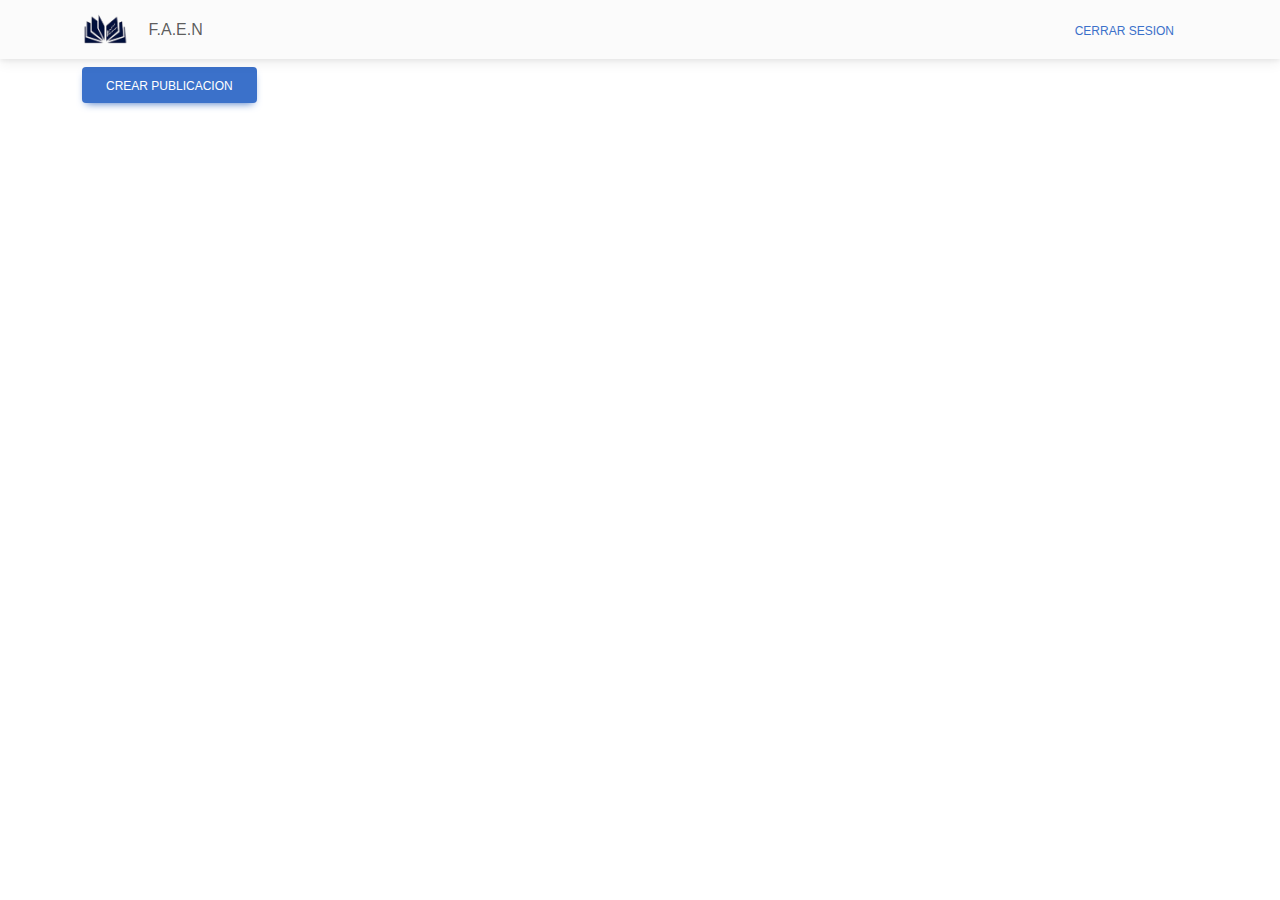
==== admin/index.html @ 62405fb1 "subida login alumno" ====
<!DOCTYPE html>
<html lang="en">
<head>
    <meta charset="UTF-8">
    <meta name="viewport" content="width=device-width, initial-scale=1.0">
    <title>Bienvenido!</title>
    <link rel="stylesheet" href="../mdb/css/mdb.min.css">
    <link rel="stylesheet" href="../toastr/build/toastr.min.css">
</head>
<body>
    <header>
        <!-- Navbar -->
        <nav class="navbar navbar-expand-lg navbar-light bg-body-tertiary">
        <!-- Container wrapper -->
        <div class="container">
            <!-- Navbar brand -->
            <a class="navbar-brand me-2" href="https://mdbgo.com/">
            <img
                src="logo.png"
                height="30"
                alt="F.A.E.N Logo"
                loading="lazy"
                style="margin-top: -1px;"
            />
            </a>

            <!-- Toggle button -->
            <button
            data-mdb-collapse-init
            class="navbar-toggler"
            type="button"
            data-mdb-target="#navbarButtonsExample"
            aria-controls="navbarButtonsExample"
            aria-expanded="false"
            aria-label="Toggle navigation"
            >
            <i class="fas fa-bars"></i>
            </button>

            <!-- Collapsible wrapper -->
            <div class="collapse navbar-collapse" id="navbarButtonsExample">
            <!-- Left links -->
            <ul class="navbar-nav me-auto mb-2 mb-lg-0">
                <li class="nav-item">
                <a class="nav-link" href="#">F.A.E.N</a>
                </li>
            </ul>
            <!-- Left links -->

            <div class="d-flex align-items-center">
                <button id="cerrarSesion" data-mdb-ripple-init type="button" class="btn btn-link px-3 me-2">
                Cerrar sesion
                </button>
            </div>
            </div>
            <!-- Collapsible wrapper -->
        </div>
        <!-- Container wrapper -->
        </nav>
        <!-- Navbar -->
    </header>
    <div class="container mt-2">
        <div class="row mb-2">
            <div class="col-6">
                <button type="button" data-mdb-modal-init data-mdb-target="#newPublicacion" class="btn btn-primary" data-mdb-ripple-init>Crear publicacion</button>
            </div>
        </div>
        <div id="listarPublicaciones" class="row">
          
        </div>
    </div>








    <!-- ////////////////////////////////////////////////////////////////////////////////////////////////////// -->
    <!-- //////////////////////////MODAL CREAR PUBLICACIONES/////////////////////////////////////////////////// -->
        <!-- Modal -->
        <div class="modal fade" id="newPublicacion" tabindex="-1" aria-labelledby="exampleModalLabel" aria-hidden="true">
            <div class="modal-dialog">
            <div class="modal-content">
                <form id="nuevaPublicacion">
                    <div class="modal-header">
                    <h5 class="modal-title" id="exampleModalLabel" style="background: #ededed;padding: 1%;border-radius: 5px;">Nueva publicacion</h5>
                    <button type="button" class="btn-close" data-mdb-ripple-init data-mdb-dismiss="modal" aria-label="Close"></button>
                    </div>
                    <div class="modal-body">
                        <div class="row">
                            <div class="col-12">
                                <p style="background: #ededed;padding: 1%;border-radius: 5px;" class="text-center text-success">Complete los campos para crear una publicacion</p>
                            </div>
                        </div>
                        <div class="row">
                            <div class="col-12 mb-2">
                                <div class="form-outline" data-mdb-input-init>
                                    <input type="text" required id="titulo" name="titulo" class="form-control" />
                                    <label class="form-label" for="titulo">Titulo</label>
                                </div>
                            </div>
                            <div class="col-12 mb-2">
                                <div class="form-outline" data-mdb-input-init>
                                    <textarea required class="form-control" id="texto" name="texto" rows="4"></textarea>
                                    <label class="form-label" for="texto">Message</label>
                                </div>
                            </div>
                            <div class="col-12">
                                <label class="form-label" for="archivo">Seleccione un archivo</label>
                                <input type="file" name="archivo" class="form-control" id="archivo" />
                            </div>
                        </div>
                    
                    </div>
                    <div class="modal-footer">
                    <button type="button" class="btn btn-secondary" data-mdb-ripple-init data-mdb-dismiss="modal">Cerrar</button>
                    <button type="submit" class="btn btn-primary">Publicar</button>
                    </div>
                </form>
            </div>
            </div>
        </div>
    <!-- ////////////////////////////////////////////////////////////////////////////////////////////////////// -->
    <!-- ////////////////////////////////////////////////////////////////////////////////////////////////////// -->
    <!-- ////////////////////////////////////////////////////////////////////////////////////////////////////// -->
    <!-- ////////////////////////////////////////////////////////////////////////////////////////////////////// -->
     <!-- Modal -->
    <div class="modal fade" id="modalEdit" tabindex="-1" aria-labelledby="exampleModalLabel" aria-hidden="true">
        <div class="modal-dialog">
            <form id="formEdit">
                <div class="modal-content">
                    <div class="modal-header">
                    <h5 class="modal-title" style="background: #ededed;padding: 1%;border-radius: 5px;" id="exampleModalLabel">Editar publicacion</h5>
                    <button type="button" class="btn-close" data-mdb-ripple-init data-mdb-dismiss="modal" aria-label="Close"></button>
                    </div>
                    <div class="modal-body">
                        <div class="row">
                            <div class="col-12 mb-2" style="display:none;">
                                <div class="form-outline" data-mdb-input-init>
                                    <input type="text" id="idPxd" name="idPxd" class="form-control" />
                                    <label class="form-label" for="idPxd">id</label>
                                </div>
                            </div>
                            <div class="col-12 mb-2">
                                <div class="form-outline" data-mdb-input-init>
                                    <input type="text" id="tituloUp" name="tituloUp" class="form-control" />
                                    <label class="form-label" for="tituloUp">Titulo</label>
                                </div>
                            </div>
                            <div class="col-12">
                                <div class="form-outline" data-mdb-input-init>
                                    <textarea class="form-control" id="textoUp" name="textoUp" rows="4"></textarea>
                                    <label class="form-label" for="textoUp">Message</label>
                                </div>
                            </div>
                        </div>
                    </div>
                    <div class="modal-footer">
                    <button type="button" class="btn btn-secondary" data-mdb-ripple-init data-mdb-dismiss="modal">Cerrar</button>
                    <button type="submit" class="btn btn-primary" data-mdb-ripple-init>Guardar cambios</button>
                    </div>
                </div>
            </form>
        </div>
    </div>
    <!-- ////////////////////////////////////////////////////////////////////////////////////////////////////// -->
    <!-- ////////////////////////////////////////////////////////////////////////////////////////////////////// -->
    <!-- ////////////////////////////////////////////////////////////////////////////////////////////////////// -->
    <!-- ////////////////////////////////////////////////////////////////////////////////////////////////////// -->
    <div class="modal fade" id="eliminarP" tabindex="-1" aria-labelledby="exampleModalLabel" aria-hidden="true">
        <div class="modal-dialog">
          <div class="modal-content">
            <div class="modal-header">
              <h5 class="modal-title" id="exampleModalLabel" style="background: #dc4c64;padding: 1%;border-radius: 5px;color: white;">Eliminar</h5>
              <button type="button" class="btn-close" data-mdb-ripple-init data-mdb-dismiss="modal" aria-label="Close"></button>
            </div>
            <div style="background: #ffeaea;" class="modal-body">
                <div class="row">
                    <div class="col-12 text-center">
                        <span class="text-danger">¿Estas seguro que deseas continuar?</span>
                    </div>
                </div>
            </div>
            <div class="modal-footer">
                <button type="button" onclick="eliminarPublicacion()" class="btn btn-danger" data-mdb-ripple-init>Si</button>
                <button type="button" class="btn btn-secondary" data-mdb-ripple-init data-mdb-dismiss="modal">Cerrar</button>
            </div>
          </div>
        </div>
    <!-- ////////////////////////////////////////////////////////////////////////////////////////////////////// -->
    <!-- ////////////////////////////////////////////////////////////////////////////////////////////////////// -->
     
    
</body>
<script src="../mdb/js/jquery.js"></script>
<script src="../toastr/build/toastr.min.js"></script>
<script src="../mdb/js/mdb.umd.min.js"></script>
<script src="js/js.js"></script>
</html>
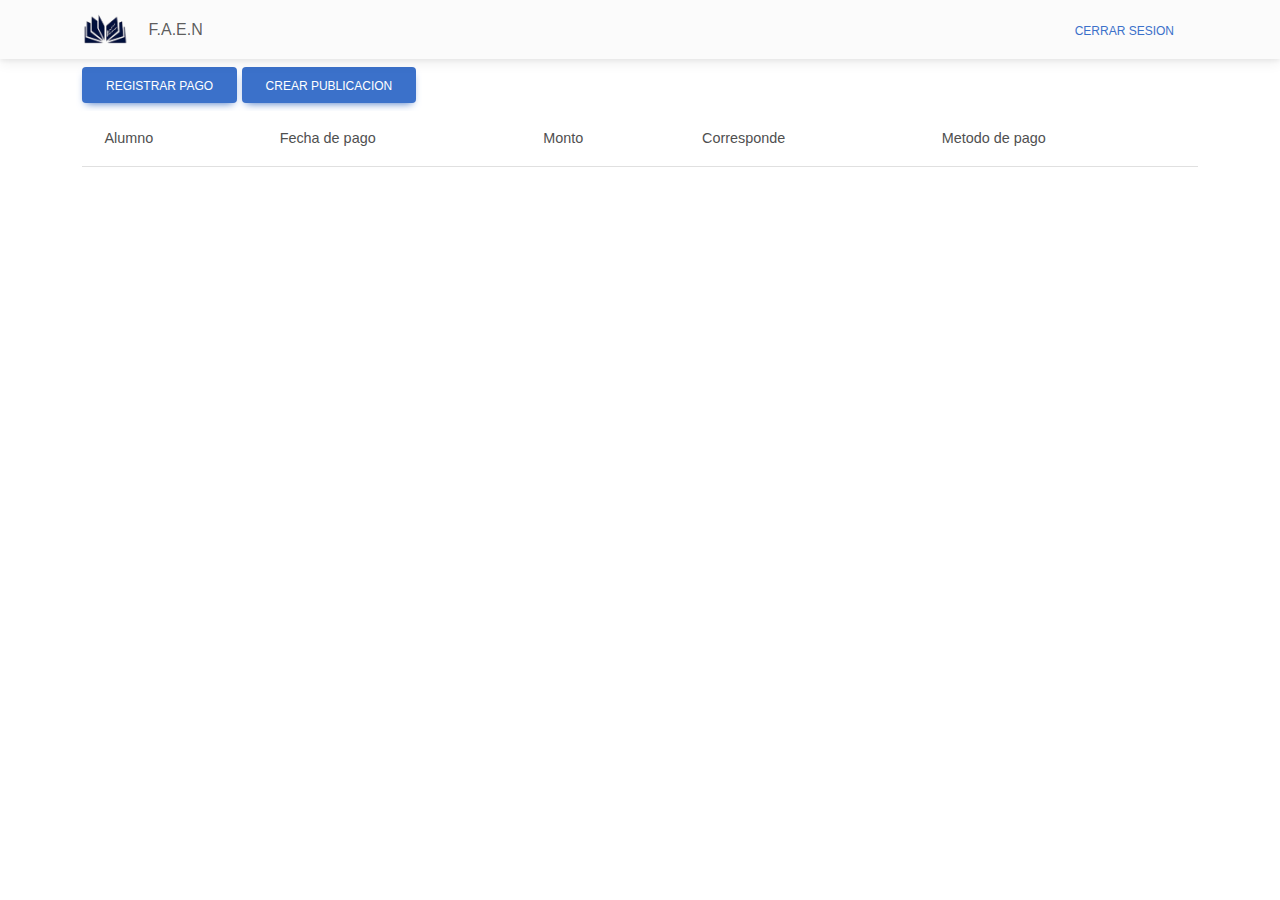
==== commit a9aa24bf: "casi todo listo" ====
--- a/admin/index.html
+++ b/admin/index.html
@@ -62,7 +62,26 @@
     <div class="container mt-2">
         <div class="row mb-2">
             <div class="col-6">
+                <button type="button" data-mdb-modal-init data-mdb-target="#nuevoPago" class="btn btn-primary" data-mdb-ripple-init>Registrar Pago</button>
                 <button type="button" data-mdb-modal-init data-mdb-target="#newPublicacion" class="btn btn-primary" data-mdb-ripple-init>Crear publicacion</button>
+            </div>
+        </div>
+        <div class="row mb-2">
+            <div class="col-12">
+                <table class="table table-hover">
+                    <thead>
+                        <tr>
+                            <th>Alumno</th>
+                            <th>Fecha de pago</th>
+                            <th>Monto</th>
+                            <th>Corresponde</th>
+                            <th>Metodo de pago</th>
+                        </tr>
+                    </thead>
+                    <tbody id="tablaPagos">
+
+                    </tbody>
+                </table>
             </div>
         </div>
         <div id="listarPublicaciones" class="row">
@@ -79,6 +98,51 @@
 
     <!-- ////////////////////////////////////////////////////////////////////////////////////////////////////// -->
     <!-- //////////////////////////MODAL CREAR PUBLICACIONES/////////////////////////////////////////////////// -->
+        <!-- Modal -->
+        <div class="modal fade" id="nuevoPago" tabindex="-1" aria-labelledby="exampleModalLabel" aria-hidden="true">
+            <div class="modal-dialog">
+            <div class="modal-content">
+                <form id="formNuevoPago">
+                    <div class="modal-header">
+                    <h5 class="modal-title" id="exampleModalLabel" style="background: #ededed;padding: 1%;border-radius: 5px;">Registrar un pago</h5>
+                    <button type="button" class="btn-close" data-mdb-ripple-init data-mdb-dismiss="modal" aria-label="Close"></button>
+                    </div>
+                    <div class="modal-body">
+                        <div class="row">
+                           <div class="col-12 mb-2">
+                                <select required name="alumnoId" id="selecAlumno" style="outline: none;padding: 1%;border: 0px;border-radius: 5px;background: #ededed;width: 100%;">
+
+                                </select>
+                           </div>
+                           <div class="col-12 mb-2">
+                                <select required name="meseSelect" id="meseSelect" style="outline: none;padding: 1%;border: 0px;border-radius: 5px;background: #ededed;width: 100%;">
+
+                                </select>
+                           </div>
+                           <div class="col-12 mb-2">
+                                <select required name="metodo" id="metodo" style="outline: none;padding: 1%;border: 0px;border-radius: 5px;background: #ededed;width: 100%;">
+                                    <option value="" selected>Seleccionar metodo de pago</option>
+                                    <option value="Efectivo">Efectivo</option>
+                                    <option value="Qr o tranferencia">Qr o tranferencia</option>
+                                </select>
+                           </div>
+                           <div class="col-12 mb-2">
+                                <div class="form-outline" data-mdb-input-init>
+                                    <input type="text" required id="monto" name="monto" class="form-control" />
+                                    <label class="form-label" for="monto">Ingresar monto</label>
+                                </div>
+                           </div>
+                        </div>
+                    
+                    </div>
+                    <div class="modal-footer">
+                    <button type="button" class="btn btn-secondary" id="cerrarModal" data-mdb-ripple-init data-mdb-dismiss="modal">Cerrar</button>
+                    <button type="submit" class="btn btn-primary">Guardar</button>
+                    </div>
+                </form>
+            </div>
+            </div>
+        </div>
         <!-- Modal -->
         <div class="modal fade" id="newPublicacion" tabindex="-1" aria-labelledby="exampleModalLabel" aria-hidden="true">
             <div class="modal-dialog">
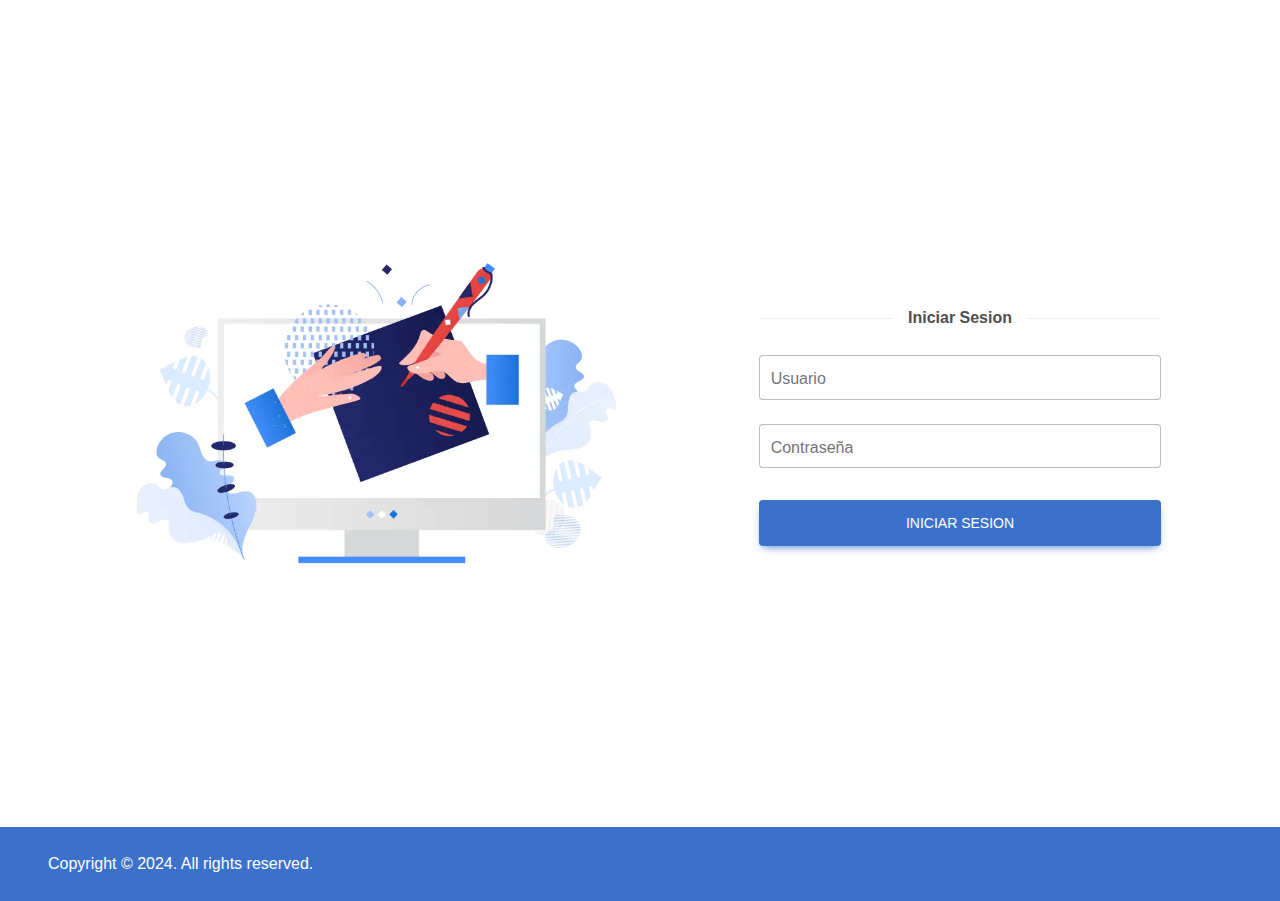
==== commit 151c3414: "s" ====
--- a/admin/index.html
+++ b/admin/index.html
@@ -14,7 +14,7 @@
         <!-- Container wrapper -->
         <div class="container">
             <!-- Navbar brand -->
-            <a class="navbar-brand me-2" href="https://mdbgo.com/">
+            <a class="navbar-brand me-2" href="#">
             <img
                 src="logo.png"
                 height="30"
@@ -23,6 +23,7 @@
                 style="margin-top: -1px;"
             />
             </a>
+            
 
             <!-- Toggle button -->
             <button
@@ -42,9 +43,15 @@
             <!-- Left links -->
             <ul class="navbar-nav me-auto mb-2 mb-lg-0">
                 <li class="nav-item">
-                <a class="nav-link" href="#">F.A.E.N</a>
+                  <a class="nav-link" href="index.html">Pagos</a>
                 </li>
-            </ul>
+                <li class="nav-item">
+                  <a class="nav-link" href="tienda.html">Tienda</a>
+                </li>
+                <!-- <li class="nav-item">
+                  <a class="nav-link" href="#">Projects</a>
+                </li> -->
+              </ul>
             <!-- Left links -->
 
             <div class="d-flex align-items-center">
@@ -63,7 +70,6 @@
         <div class="row mb-2">
             <div class="col-6">
                 <button type="button" data-mdb-modal-init data-mdb-target="#nuevoPago" class="btn btn-primary" data-mdb-ripple-init>Registrar Pago</button>
-                <button type="button" data-mdb-modal-init data-mdb-target="#newPublicacion" class="btn btn-primary" data-mdb-ripple-init>Crear publicacion</button>
             </div>
         </div>
         <div class="row mb-2">
@@ -83,9 +89,6 @@
                     </tbody>
                 </table>
             </div>
-        </div>
-        <div id="listarPublicaciones" class="row">
-          
         </div>
     </div>
 
@@ -144,117 +147,6 @@
             </div>
         </div>
         <!-- Modal -->
-        <div class="modal fade" id="newPublicacion" tabindex="-1" aria-labelledby="exampleModalLabel" aria-hidden="true">
-            <div class="modal-dialog">
-            <div class="modal-content">
-                <form id="nuevaPublicacion">
-                    <div class="modal-header">
-                    <h5 class="modal-title" id="exampleModalLabel" style="background: #ededed;padding: 1%;border-radius: 5px;">Nueva publicacion</h5>
-                    <button type="button" class="btn-close" data-mdb-ripple-init data-mdb-dismiss="modal" aria-label="Close"></button>
-                    </div>
-                    <div class="modal-body">
-                        <div class="row">
-                            <div class="col-12">
-                                <p style="background: #ededed;padding: 1%;border-radius: 5px;" class="text-center text-success">Complete los campos para crear una publicacion</p>
-                            </div>
-                        </div>
-                        <div class="row">
-                            <div class="col-12 mb-2">
-                                <div class="form-outline" data-mdb-input-init>
-                                    <input type="text" required id="titulo" name="titulo" class="form-control" />
-                                    <label class="form-label" for="titulo">Titulo</label>
-                                </div>
-                            </div>
-                            <div class="col-12 mb-2">
-                                <div class="form-outline" data-mdb-input-init>
-                                    <textarea required class="form-control" id="texto" name="texto" rows="4"></textarea>
-                                    <label class="form-label" for="texto">Message</label>
-                                </div>
-                            </div>
-                            <div class="col-12">
-                                <label class="form-label" for="archivo">Seleccione un archivo</label>
-                                <input type="file" name="archivo" class="form-control" id="archivo" />
-                            </div>
-                        </div>
-                    
-                    </div>
-                    <div class="modal-footer">
-                    <button type="button" class="btn btn-secondary" data-mdb-ripple-init data-mdb-dismiss="modal">Cerrar</button>
-                    <button type="submit" class="btn btn-primary">Publicar</button>
-                    </div>
-                </form>
-            </div>
-            </div>
-        </div>
-    <!-- ////////////////////////////////////////////////////////////////////////////////////////////////////// -->
-    <!-- ////////////////////////////////////////////////////////////////////////////////////////////////////// -->
-    <!-- ////////////////////////////////////////////////////////////////////////////////////////////////////// -->
-    <!-- ////////////////////////////////////////////////////////////////////////////////////////////////////// -->
-     <!-- Modal -->
-    <div class="modal fade" id="modalEdit" tabindex="-1" aria-labelledby="exampleModalLabel" aria-hidden="true">
-        <div class="modal-dialog">
-            <form id="formEdit">
-                <div class="modal-content">
-                    <div class="modal-header">
-                    <h5 class="modal-title" style="background: #ededed;padding: 1%;border-radius: 5px;" id="exampleModalLabel">Editar publicacion</h5>
-                    <button type="button" class="btn-close" data-mdb-ripple-init data-mdb-dismiss="modal" aria-label="Close"></button>
-                    </div>
-                    <div class="modal-body">
-                        <div class="row">
-                            <div class="col-12 mb-2" style="display:none;">
-                                <div class="form-outline" data-mdb-input-init>
-                                    <input type="text" id="idPxd" name="idPxd" class="form-control" />
-                                    <label class="form-label" for="idPxd">id</label>
-                                </div>
-                            </div>
-                            <div class="col-12 mb-2">
-                                <div class="form-outline" data-mdb-input-init>
-                                    <input type="text" id="tituloUp" name="tituloUp" class="form-control" />
-                                    <label class="form-label" for="tituloUp">Titulo</label>
-                                </div>
-                            </div>
-                            <div class="col-12">
-                                <div class="form-outline" data-mdb-input-init>
-                                    <textarea class="form-control" id="textoUp" name="textoUp" rows="4"></textarea>
-                                    <label class="form-label" for="textoUp">Message</label>
-                                </div>
-                            </div>
-                        </div>
-                    </div>
-                    <div class="modal-footer">
-                    <button type="button" class="btn btn-secondary" data-mdb-ripple-init data-mdb-dismiss="modal">Cerrar</button>
-                    <button type="submit" class="btn btn-primary" data-mdb-ripple-init>Guardar cambios</button>
-                    </div>
-                </div>
-            </form>
-        </div>
-    </div>
-    <!-- ////////////////////////////////////////////////////////////////////////////////////////////////////// -->
-    <!-- ////////////////////////////////////////////////////////////////////////////////////////////////////// -->
-    <!-- ////////////////////////////////////////////////////////////////////////////////////////////////////// -->
-    <!-- ////////////////////////////////////////////////////////////////////////////////////////////////////// -->
-    <div class="modal fade" id="eliminarP" tabindex="-1" aria-labelledby="exampleModalLabel" aria-hidden="true">
-        <div class="modal-dialog">
-          <div class="modal-content">
-            <div class="modal-header">
-              <h5 class="modal-title" id="exampleModalLabel" style="background: #dc4c64;padding: 1%;border-radius: 5px;color: white;">Eliminar</h5>
-              <button type="button" class="btn-close" data-mdb-ripple-init data-mdb-dismiss="modal" aria-label="Close"></button>
-            </div>
-            <div style="background: #ffeaea;" class="modal-body">
-                <div class="row">
-                    <div class="col-12 text-center">
-                        <span class="text-danger">¿Estas seguro que deseas continuar?</span>
-                    </div>
-                </div>
-            </div>
-            <div class="modal-footer">
-                <button type="button" onclick="eliminarPublicacion()" class="btn btn-danger" data-mdb-ripple-init>Si</button>
-                <button type="button" class="btn btn-secondary" data-mdb-ripple-init data-mdb-dismiss="modal">Cerrar</button>
-            </div>
-          </div>
-        </div>
-    <!-- ////////////////////////////////////////////////////////////////////////////////////////////////////// -->
-    <!-- ////////////////////////////////////////////////////////////////////////////////////////////////////// -->
      
     
 </body>
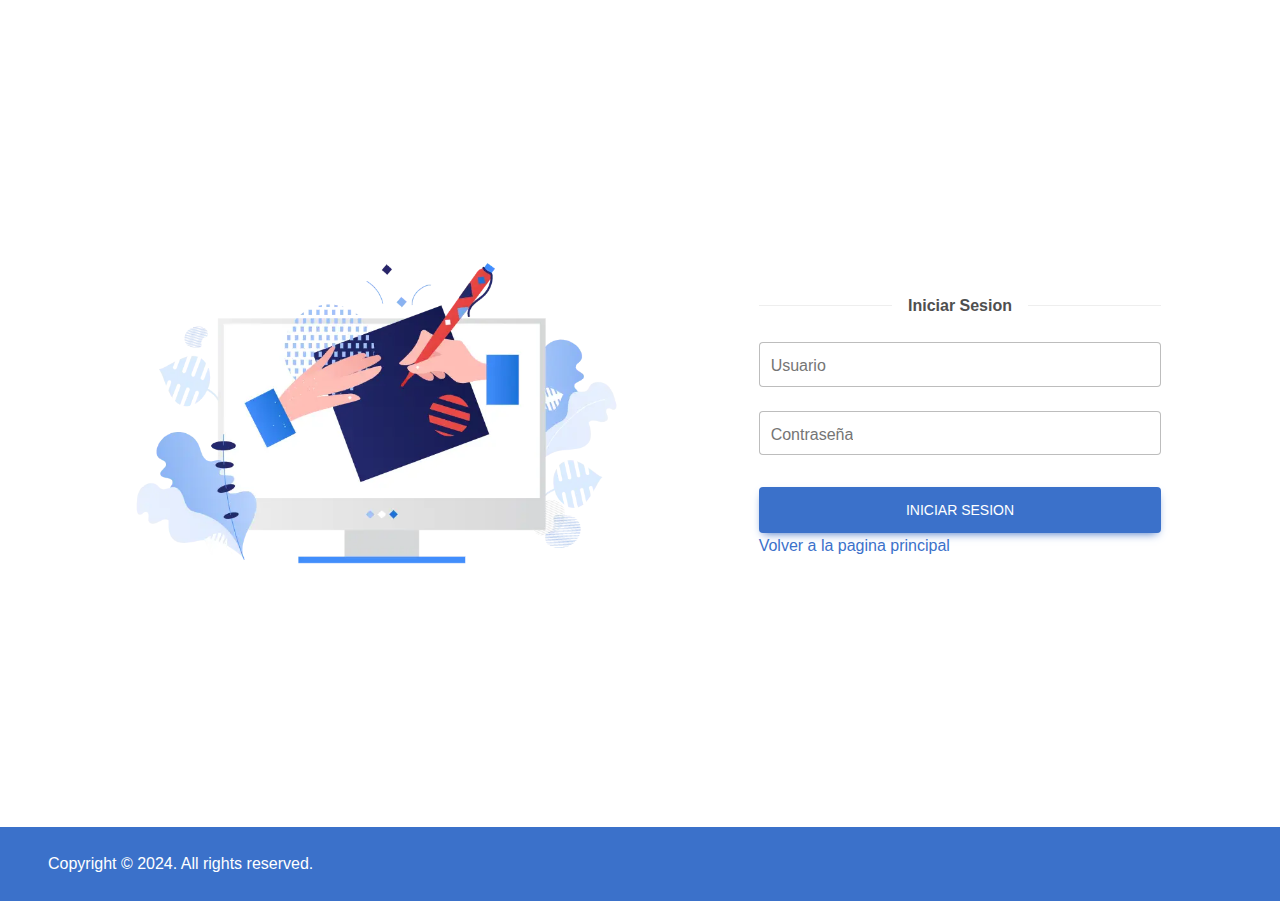
==== commit ce221032: "xd" ====
--- a/admin/index.html
+++ b/admin/index.html
@@ -69,19 +69,23 @@
     <div class="container mt-2">
         <div class="row mb-2">
             <div class="col-6">
-                <button type="button" data-mdb-modal-init data-mdb-target="#nuevoPago" class="btn btn-primary" data-mdb-ripple-init>Registrar Pago</button>
-            </div>
-        </div>
+                <button type="button" data-mdb-modal-init data-mdb-target="#modalNuevoAlumno" class="btn btn-primary" data-mdb-ripple-init>Registrar Alumno</button>
+            </div>
+            <div class="col-6">
+                <div class="form-outline" data-mdb-input-init>
+                    <input type="text" required id="search" name="search" class="form-control" />
+                    <label class="form-label" for="search">Buscar</label>
+                </div>
+            </div>
+        </div> 
         <div class="row mb-2">
             <div class="col-12">
                 <table class="table table-hover">
                     <thead>
                         <tr>
+                            <th>Curso</th>
                             <th>Alumno</th>
-                            <th>Fecha de pago</th>
-                            <th>Monto</th>
-                            <th>Corresponde</th>
-                            <th>Metodo de pago</th>
+                            <th>DNI</th>
                         </tr>
                     </thead>
                     <tbody id="tablaPagos">
@@ -147,6 +151,183 @@
             </div>
         </div>
         <!-- Modal -->
+        <!-- Modal -->
+        <!-- Modal -->
+        <!-- Modal -->
+        <!-- Modal -->
+         <!-- Modal -->
+<div class="modal fade" id="modalAcciones" tabindex="-1" aria-labelledby="exampleModalLabel" aria-hidden="true">
+    <div class="modal-dialog">
+      <div class="modal-content">
+        <div class="modal-header">
+          <h5 class="modal-title" style="background: #ededed;padding: 1%;border-radius: 5px;" id="nombreXd"></h5>
+          <button type="button" class="btn-close" data-mdb-ripple-init data-mdb-dismiss="modal" aria-label="Close"></button>
+        </div>
+        <div class="modal-body">
+            <div class="row">
+                <div class="col-md-12">
+                    <button type="button" onclick="abrirModalPagosSelectMes()" class="btn btn-success btn-rounded btn-block btn-lg" data-mdb-ripple-init>Registrar Pago</button>
+                    <button type="button" onclick="abrirModalEdit()" class="btn btn-info btn-rounded btn-block btn-lg" data-mdb-ripple-init>Editar Estudiante</button>
+                    <button type="button" onclick="abrirModalHistorial()" class="btn btn-secondary btn-rounded btn-block btn-lg" data-mdb-ripple-init>Ver Pagos</button>
+                </div>
+            </div>
+        </div>
+        <div class="modal-footer">
+          <button type="button" class="btn btn-secondary" data-mdb-ripple-init data-mdb-dismiss="modal">Cerrar</button>
+        </div>
+      </div>
+    </div>
+  </div>
+        <!-- Modal -->
+        <!-- Modal -->
+        <!-- Modal -->
+         <!-- Modal -->
+<div class="modal fade" id="modalEdit" tabindex="-1" aria-labelledby="exampleModalLabel" aria-hidden="true">
+    <div class="modal-dialog">
+      <div class="modal-content">
+        <form id="formEditarEstudiante">
+        <div class="modal-header">
+          <h5 class="modal-title" id="exampleModalLabel" style="background: #ededed;padding: 1%;border-radius: 5px;">Editar estudiante</h5>
+          <button type="button" class="btn-close" data-mdb-ripple-init data-mdb-dismiss="modal" aria-label="Close"></button>
+        </div>
+        <div class="modal-body">
+            <div class="row">
+                <div class="col-12 mb-2">
+                    <div class="form-outline" data-mdb-input-init>
+                        <input type="text" required id="nombreEdit" name="nombreEdit" class="form-control" />
+                        <label class="form-label" for="nombreEdit">Nombre Completo</label>
+                    </div>
+                </div>
+                <div class="col-12 mb-2">
+                    <div class="form-outline" data-mdb-input-init>
+                        <input type="text" required id="dniEdit" name="dniEdit" class="form-control" />
+                        <label class="form-label" for="dniEdit">DNI</label>
+                    </div>
+                </div>
+                <div class="col-12 mb-2">
+                    <div class="form-outline" data-mdb-input-init>
+                        <input type="text" required id="cursoEdit" name="cursoEdit" class="form-control" />
+                        <label class="form-label" for="cursoEdit">Curso</label>
+                    </div>
+                </div>
+                <div class="col-12 mb-2">
+                    <div class="form-outline" data-mdb-input-init>
+                        <input type="text" required id="userEdit" name="userEdit" class="form-control" />
+                        <label class="form-label" for="userEdit">User</label>
+                    </div>
+                </div>
+                <div class="col-12">
+                    <div class="form-outline" data-mdb-input-init>
+                        <input type="text" required id="passEdit" name="passEdit" class="form-control" />
+                        <label class="form-label" for="passEdit">Contraseña</label>
+                    </div>
+                </div>
+            </div>
+        </div>
+        <div class="modal-footer">
+          <button type="button" class="btn btn-secondary" data-mdb-ripple-init data-mdb-dismiss="modal">Cerrar</button>
+          <button type="submit" class="btn btn-primary" data-mdb-ripple-init>Guardar cambios</button>
+        </div>
+        </form>
+      </div>
+    </div>
+  </div>
+        <!-- Modal -->
+        <!-- Modal -->
+        <!-- Modal -->
+        <!-- Modal -->
+         <!-- Modal -->
+<div class="modal fade" id="modalHistorialDePagos" tabindex="-1" aria-labelledby="exampleModalLabel" aria-hidden="true">
+    <div class="modal-dialog">
+      <div class="modal-content">
+        <div class="modal-header">
+          <h5 class="modal-title" id="exampleModalLabel" style="background: #ededed;padding: 1%;border-radius: 5px;">Historial de pagos</h5>
+          <button type="button" class="btn-close" data-mdb-ripple-init data-mdb-dismiss="modal" aria-label="Close"></button>
+        </div>
+        <div class="modal-body">
+            <div class="row">
+                <div class="col-12">
+                    <table class="table table-hover">
+                        <thead>
+                            <tr>
+                                <th>Fecha pago</th>
+                                <th>Mes de pago</th>
+                                <th>Monto</th>
+                            </tr>
+                        </thead>
+                        <tbody id="historial">
+
+                        </tbody>
+                    </table>
+                </div>
+            </div>
+        </div>
+        <div class="modal-footer">
+          <button type="button" class="btn btn-secondary" data-mdb-ripple-init data-mdb-dismiss="modal">Cerrar</button>
+        </div>
+      </div>
+    </div>
+  </div>
+        <!-- Modal -->
+        <!-- Modal -->
+        <!-- Modal -->
+        <!-- Modal -->
+         <!-- Modal -->
+<div class="modal fade" id="modalNuevoAlumno" tabindex="-1" aria-labelledby="exampleModalLabel" aria-hidden="true">
+    <div class="modal-dialog">
+      <div class="modal-content">
+        <form id="formNewAlum">
+        <div class="modal-header">
+          <h5 class="modal-title" id="exampleModalLabel" style="background: #ededed;padding: 1%;border-radius: 5px;">Registrar nuevo alumno</h5>
+          <button type="button" class="btn-close" data-mdb-ripple-init data-mdb-dismiss="modal" aria-label="Close"></button>
+        </div>
+        <div class="modal-body">
+            <div class="row">
+                <div class="col-12 mb-2">
+                    <div class="form-outline" data-mdb-input-init>
+                        <input type="text" required id="nombreNew" name="nombreNew" class="form-control" />
+                        <label class="form-label" for="nombreNew">Nombre completo</label>
+                    </div>
+                </div>
+                <div class="col-12 mb-2">
+                    <div class="form-outline" data-mdb-input-init>
+                        <input type="text" required id="dniNew" name="dniNew" class="form-control" />
+                        <label class="form-label" for="dniNew">DNI</label>
+                    </div>
+                </div>
+                <div class="col-12 mb-2">
+                    <div class="form-outline" data-mdb-input-init>
+                        <input type="text" required id="cursoNew" name="cursoNew" class="form-control" />
+                        <label class="form-label" for="cursoNew">Curso</label>
+                    </div>
+                </div>
+                <div class="col-12 mb-2">
+                    <div class="form-outline" data-mdb-input-init>
+                        <input type="text" required id="userNew" name="userNew" class="form-control" />
+                        <label class="form-label" for="userNew">Nombre de usuario</label>
+                    </div>
+                </div>
+                <div class="col-12">
+                    <div class="form-outline" data-mdb-input-init>
+                        <input type="text" required id="passNew" name="passNew" class="form-control" />
+                        <label class="form-label" for="passNew">Contrseña</label>
+                    </div>
+                </div>
+            </div>
+        </div>
+        <div class="modal-footer">
+          <button type="button" id="cerrarModalNew" class="btn btn-secondary" data-mdb-ripple-init data-mdb-dismiss="modal">Cerrar</button>
+          <button type="submit" class="btn btn-primary" data-mdb-ripple-init>Guardar</button>
+        </div>
+        </form>
+      </div>
+    </div>
+  </div>
+        <!-- Modal -->
+        <!-- Modal -->
+        <!-- Modal -->
+        <!-- Modal -->
+        <!-- Modal -->
      
     
 </body>
